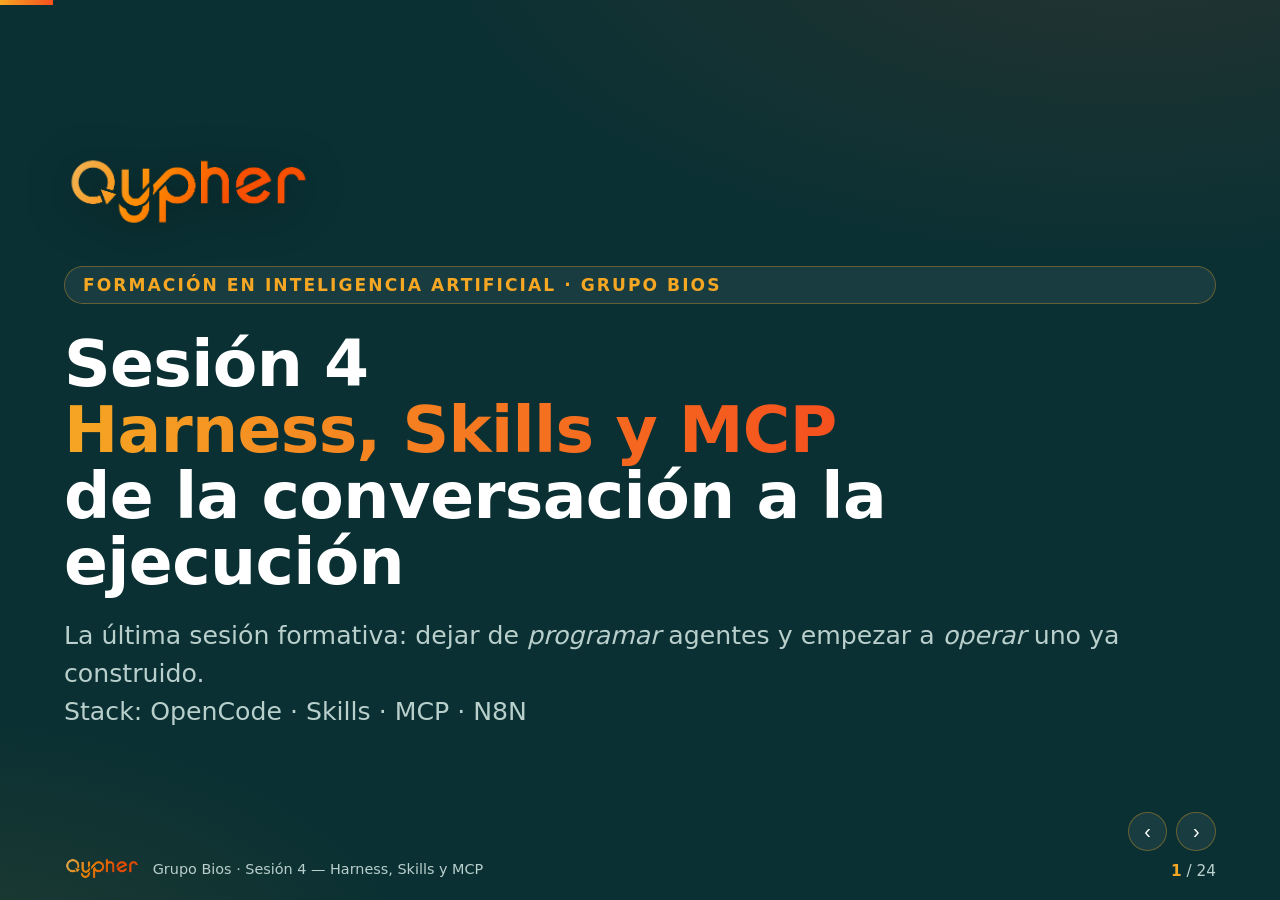
==== clase4-harness-skills-mcp/Clase4.html @ 2c04758e "develop class4" ====
<!DOCTYPE html>
<html lang="es">
<head>
<meta charset="UTF-8">
<meta name="viewport" content="width=device-width, initial-scale=1.0">
<title>Cypher · Grupo Bios — Sesión 4: Harness, Skills y MCP</title>
<style>
  :root{
    --bg:#0A3033;
    --bg2:#0D3A3D;
    --ink:#FFFFFF;
    --muted:#B9CFCC;
    --or1:#F5A623;
    --or2:#F5501E;
    --card:#F7FAF9;
    --panel:rgba(255,255,255,.06);
    --panel-bd:rgba(245,166,35,.35);
    --code-bg:#08262a;
  }
  *{box-sizing:border-box;margin:0;padding:0}
  html,body{height:100%}
  body{
    background:var(--bg);
    color:var(--ink);
    font-family:"Calibri","Segoe UI",system-ui,-apple-system,Arial,sans-serif;
    overflow:hidden;
  }
  .deck{position:fixed;inset:0}
  .slide{
    position:absolute;inset:0;
    display:none;
    flex-direction:column;
    padding:4.2vh 5vw 6vh;
    background:
      radial-gradient(1200px 600px at 88% -10%, rgba(245,80,30,.12), transparent 60%),
      radial-gradient(900px 500px at -5% 110%, rgba(245,166,35,.10), transparent 55%),
      var(--bg);
    animation:fade .4s ease;
  }
  .slide.active{display:flex}
  @keyframes fade{from{opacity:0;transform:translateY(8px)}to{opacity:1;transform:none}}

  .kicker{font-size:1.5vh;letter-spacing:.32em;text-transform:uppercase;color:var(--or1);font-weight:700;margin-bottom:1.2vh}
  h1{font-size:6.6vh;line-height:1.02;font-weight:800;letter-spacing:-.01em}
  h2{font-size:4.6vh;line-height:1.06;font-weight:800;letter-spacing:-.01em;margin-bottom:1.4vh}
  h2 .g,h1 .g{background:linear-gradient(92deg,var(--or1),var(--or2));-webkit-background-clip:text;background-clip:text;color:transparent}
  .lead{font-size:2.55vh;color:var(--muted);max-width:60ch;line-height:1.5}
  p{font-size:2.35vh;line-height:1.5;color:#EAF2F1}
  .accentbar{width:9vh;height:.7vh;border-radius:99px;background:linear-gradient(92deg,var(--or1),var(--or2));margin:1.4vh 0 2.2vh}
  strong{color:#fff;font-weight:700}
  .or{color:var(--or1);font-weight:700}

  .cols{display:flex;gap:3vw;flex:1;min-height:0}
  .cols.center{align-items:center}
  .col{flex:1;min-width:0;display:flex;flex-direction:column;justify-content:center}
  .grow{flex:1;min-height:0}

  .imgcard{background:var(--card);border-radius:16px;padding:2vh;display:flex;align-items:center;justify-content:center;box-shadow:0 20px 50px rgba(0,0,0,.35)}
  .imgcard img{max-width:100%;max-height:100%;object-fit:contain;display:block}
  .imgcard.fill{height:100%}
  .imgcard.dark{background:transparent;box-shadow:none;padding:0}

  ul.feat{list-style:none;display:flex;flex-direction:column;gap:1.5vh;margin-top:1vh}
  ul.feat li{position:relative;padding-left:3.4vh;font-size:2.35vh;line-height:1.4;color:#EAF2F1}
  ul.feat li:before{content:"";position:absolute;left:0;top:.75vh;width:1.5vh;height:1.5vh;border-radius:4px;background:linear-gradient(135deg,var(--or1),var(--or2))}
  ul.feat li b{color:#fff}

  .cards{display:grid;gap:2vh;flex:1}
  .cards.c1{grid-template-columns:1fr}
  .cards.c2{grid-template-columns:1fr 1fr}
  .cards.c3{grid-template-columns:repeat(3,1fr)}
  .cards.c4{grid-template-columns:repeat(4,1fr)}
  .card{
    background:var(--panel);border:1px solid var(--panel-bd);border-radius:14px;
    padding:2.4vh 2.2vh;display:flex;flex-direction:column;gap:1vh;
  }
  .card .n{font-size:2vh;font-weight:800;color:var(--or1);letter-spacing:.05em}
  .card h3{font-size:2.5vh;font-weight:800;color:#fff}
  .card p{font-size:1.95vh;color:var(--muted);line-height:1.42}
  .icon{font-size:3.4vh;line-height:1}

  table.t{width:100%;border-collapse:collapse;font-size:2vh}
  table.t th,table.t td{text-align:left;padding:1.5vh 1.6vh;border-bottom:1px solid rgba(255,255,255,.12)}
  table.t th{color:var(--or1);text-transform:uppercase;letter-spacing:.12em;font-size:1.5vh}
  table.t td b{color:#fff}
  table.t tr td:first-child{color:var(--or1);font-weight:800;white-space:nowrap}

  pre{background:var(--code-bg);border:1px solid rgba(245,166,35,.3);border-radius:12px;padding:2.2vh;overflow:auto;
      font-family:"SFMono-Regular",Consolas,"Liberation Mono",monospace;font-size:1.85vh;line-height:1.55;color:#D9EFEA}
  pre code{color:#D9EFEA}
  .tok-k{color:#F5A623}.tok-s{color:#9BE7C4}.tok-p{color:#8fd0d6}.tok-c{color:#6a8a88;font-style:italic}

  .stars{color:var(--or1);letter-spacing:.15em;font-size:2.2vh}
  .dim{color:rgba(255,255,255,.28)}

  .title{justify-content:center}
  .title .logo{height:8.5vh;width:auto;align-self:flex-start;object-fit:contain;margin-bottom:4vh;filter:drop-shadow(0 8px 24px rgba(0,0,0,.4))}
  .title h1{font-size:7.2vh}
  .title .sub{margin-top:2.4vh;font-size:2.8vh;color:var(--muted)}
  .pill{display:inline-block;padding:.9vh 2vh;border:1px solid var(--panel-bd);border-radius:99px;color:var(--or1);
        font-size:1.9vh;font-weight:700;letter-spacing:.12em;text-transform:uppercase;margin-bottom:3vh;background:var(--panel)}

  .foot{position:fixed;left:5vw;bottom:2.2vh;display:flex;align-items:center;gap:1.4vh;font-size:1.6vh;color:var(--muted);z-index:5}
  .foot img{height:2.6vh;opacity:.9}
  .counter{position:fixed;right:5vw;bottom:2.2vh;font-size:1.7vh;color:var(--muted);z-index:5;font-variant-numeric:tabular-nums}
  .counter b{color:var(--or1)}
  .progress{position:fixed;left:0;top:0;height:5px;background:linear-gradient(92deg,var(--or1),var(--or2));width:0;z-index:6;transition:width .3s}
  .nav{position:fixed;right:5vw;bottom:5.4vh;display:flex;gap:1vh;z-index:6}
  .nav button{width:4.4vh;height:4.4vh;border-radius:50%;border:1px solid var(--panel-bd);background:var(--panel);color:#fff;
    font-size:2.2vh;cursor:pointer;transition:.2s}
  .nav button:hover{background:linear-gradient(135deg,var(--or1),var(--or2));border-color:transparent}

  .quote{font-size:3.4vh;line-height:1.35;font-weight:700;max-width:24ch}
  .metaphor{display:flex;align-items:center;gap:2vh;font-size:2.4vh;color:#EAF2F1;margin-top:1.6vh;flex-wrap:wrap}
  .chip{background:var(--panel);border:1px solid var(--panel-bd);border-radius:10px;padding:1vh 1.6vh;font-weight:700;color:#fff;font-size:2vh}

  .pieza-num{font-size:1.7vh;letter-spacing:.32em;text-transform:uppercase;color:var(--or2);font-weight:800;margin-bottom:.8vh}
  .pieza-tag{display:inline-block;padding:.5vh 1.4vh;border-radius:99px;background:linear-gradient(135deg,var(--or1),var(--or2));color:#0A3033;font-weight:800;font-size:1.7vh;letter-spacing:.1em;text-transform:uppercase;margin-bottom:1.4vh}

  .logos{display:flex;gap:2.6vh;align-items:center;justify-content:center;flex-wrap:wrap;margin-top:1.6vh}
  .logos .l{display:flex;flex-direction:column;align-items:center;gap:1vh}
  .logos .l img{height:9vh;width:auto;object-fit:contain;background:#fff;border-radius:12px;padding:1vh 1.2vh;box-shadow:0 12px 30px rgba(0,0,0,.35)}
  .logos .l span{font-size:1.8vh;color:var(--muted);font-weight:700}

  .stepline{display:flex;align-items:center;gap:1vh;margin-top:1.4vh;flex-wrap:wrap}
  .step{background:var(--panel);border:1px solid var(--panel-bd);border-radius:10px;padding:1vh 1.4vh;font-size:1.9vh;font-weight:700;color:#fff}
  .step.active{background:linear-gradient(135deg,var(--or1),var(--or2));color:#0A3033;border-color:transparent}
  .arrow{color:var(--or1);font-size:2.4vh}
</style>
</head>
<body>
<div class="progress" id="prog"></div>
<div class="deck" id="deck">

  <!-- 1 · PORTADA -->
  <section class="slide active title">
    <img class="logo" src="./images/cypher-logo.png" alt="Cypher">
    <span class="pill">Formación en Inteligencia Artificial · Grupo Bios</span>
    <h1>Sesión 4<br><span class="g">Harness, Skills y MCP</span><br>de la conversación a la ejecución</h1>
    <p class="sub">La última sesión formativa: dejar de <em>programar</em> agentes y empezar a <em>operar</em> uno ya construido.<br>Stack: OpenCode · Skills · MCP · N8N</p>
  </section>

  <!-- 2 · DÓNDE ESTAMOS -->
  <section class="slide">
    <div class="kicker">El arco del programa</div>
    <h2>De menos <span class="g">a más</span> — cuarta parada</h2>
    <div class="accentbar"></div>
    <div class="cols center">
      <div class="col" style="flex:1.1">
        <table class="t">
          <tr><th>Sesión</th><th>Pregunta</th></tr>
          <tr><td>S1</td><td>¿Qué es un agente de IA?</td></tr>
          <tr><td>S2</td><td>¿Cómo se construye un agente?</td></tr>
          <tr><td>S3</td><td>¿Cómo sabe cosas que no le contamos? <span class="dim">(RAG)</span></td></tr>
          <tr><td><span class="or">S4 ← hoy</span></td><td><b>¿Y si el agente ya está construido y yo lo opero?</b></td></tr>
          <tr><td>S5–S7</td><td>Acompañamiento de proyectos <span class="dim">(sin clase)</span></td></tr>
        </table>
      </div>
      <div class="col">
        <p class="quote">Hoy cerramos el ciclo formativo.</p>
        <p style="margin-top:1.6vh;color:var(--muted)">Lo que se construye en esta sesión tiene que quedar <span class="or">reutilizable</span> en el proyecto real de cada Champion durante el acompañamiento.</p>
      </div>
    </div>
  </section>

  <!-- 3 · AGENDA -->
  <section class="slide">
    <div class="kicker">Ruta de la sesión</div>
    <h2>Las <span class="g">tres piezas</span> y el cierre</h2>
    <div class="accentbar"></div>
    <div class="cards c3 grow">
      <div class="card" style="border-color:rgba(245,80,30,.6)">
        <div class="pieza-tag">Pieza 1</div>
        <h3>🤖 El Coding Agent</h3>
        <p>Un agente ya construido que <b>opera tu computador</b>: lee y escribe archivos, corre comandos, itera solo, pide permiso.</p>
        <p style="color:var(--or1);font-size:1.7vh;margin-top:auto">Bloque 1 · transversal</p>
      </div>
      <div class="card" style="border-color:rgba(245,80,30,.6)">
        <div class="pieza-tag">Pieza 2</div>
        <h3>🧩 Skills</h3>
        <p>Procesos <b>replicables, deterministas, procedimentales</b> que el agente carga cuando los necesita. Conocimiento empaquetado.</p>
        <p style="color:var(--or1);font-size:1.7vh;margin-top:auto">Bloque 2a</p>
      </div>
      <div class="card" style="border-color:rgba(245,80,30,.6)">
        <div class="pieza-tag">Pieza 3</div>
        <h3>🔌 MCP</h3>
        <p>El <b>protocolo estándar</b> para conectar capacidades externas (hojas, issues, Azure) sin escribir el código de la integración.</p>
        <p style="color:var(--or1);font-size:1.7vh;margin-top:auto">Bloque 2b</p>
      </div>
    </div>
    <div class="card" style="margin-top:2vh;border-color:rgba(245,166,35,.55)">
      <h3>⚡ Cierre — n8n-cli + harness</h3>
      <p>El harness arma un flujo de n8n <b>hablando</b> en 3-5 minutos. Lo que antes tomaba 20-30 min de arrastrar nodos.</p>
    </div>
  </section>

  <!-- 4 · PIEZA 1 — QUÉ ES UN HARNESS -->
  <section class="slide">
    <div class="kicker">Pieza 1 · El Coding Agent</div>
    <div class="pieza-tag">Harness Engineering</div>
    <h2>¿Y si el agente <span class="g">ya está construido</span>?</h2>
    <div class="accentbar"></div>
    <div class="cols center">
      <div class="col">
        <p>Hasta hoy <strong>programamos</strong> agentes: escribimos el loop, definimos las tools, montamos la memoria. Ese es el rol con un <strong>framework</strong> (LangGraph, visto en S2).</p>
        <p style="margin-top:1.4vh">Hoy cambiamos de rol: <strong>operamos</strong>. Un <strong>harness</strong> es un agente ya construido que vive sobre el sistema de archivos y la terminal.</p>
        <ul class="feat" style="margin-top:1.6vh">
          <li>Lee y escribe <b>archivos</b></li>
          <li>Corre <b>comandos</b> de terminal</li>
          <li><b>Itera</b> solo hasta terminar la tarea</li>
          <li>Pide <b>permiso</b> antes de acciones sensibles</li>
        </ul>
      </div>
      <div class="col">
        <div class="imgcard"><img src="./images/HarnessEngineering.png" alt="Harness Engineering: un agente ya construido que opera el computador"></div>
      </div>
    </div>
  </section>

  <!-- 5 · HARNESS vs FRAMEWORK -->
  <section class="slide">
    <div class="kicker">Pieza 1 · El Coding Agent</div>
    <h2>Framework <span class="g">vs.</span> Harness</h2>
    <div class="accentbar"></div>
    <div class="cards c2 grow">
      <div class="card">
        <div class="icon">🧰</div>
        <h3>Framework (LangGraph, CrewAI…)</h3>
        <ul class="feat">
          <li>Librería que <b>tú programas</b></li>
          <li>Vos ensamblás el loop, las tools, la memoria</li>
          <li>Construís el agente <b>desde cero</b></li>
          <li>Control total, más trabajo</li>
        </ul>
      </div>
      <div class="card" style="border-color:rgba(245,80,30,.6)">
        <div class="icon">🤖</div>
        <h3>Harness (Claude Code, Codex, OpenCode)</h3>
        <ul class="feat">
          <li>Agente <b>ya construido</b> que vos operás</li>
          <li>Ya sabe leer archivos y correr comandos</li>
          <li>Lo extendés con <b>Skills</b> y <b>MCP</b></li>
          <li>Menos control, más velocidad</li>
        </ul>
      </div>
    </div>
    <p style="margin-top:2vh;color:var(--muted)">El harness no reemplaza al framework — <span class="or">resuelve un problema distinto</span>: operar el computador, no programar el loop.</p>
  </section>

  <!-- 6 · CÓMO PIENSA -->
  <section class="slide">
    <div class="kicker">Pieza 1 · El Coding Agent</div>
    <h2>Cómo "<span class="g">piensa</span>" un harness</h2>
    <div class="accentbar"></div>
    <div class="cols center">
      <div class="col" style="flex:.95">
        <p>El mismo loop agéntico de S2 — <span class="or">ReAct</span> — pero aplicado al sistema de archivos y la terminal, no a tools sueltas.</p>
        <div class="stepline" style="flex-direction:column;align-items:flex-start;gap:1.2vh;margin-top:1.6vh">
          <div class="step active">👁️ Percibe el estado</div>
          <div class="arrow">↓</div>
          <div class="step">🧠 Decide una acción</div>
          <div class="arrow">↓</div>
          <div class="step">⚡ Ejecuta <span style="font-weight:400;font-size:1.6vh">→ pide permiso si es sensible</span></div>
          <div class="arrow">↓</div>
          <div class="step">👀 Observa el resultado</div>
          <div class="arrow">↓</div>
          <div class="step">🔁 ¿Terminó? — no → vuelve arriba</div>
        </div>
      </div>
      <div class="col">
        <div class="card" style="border-color:rgba(245,166,35,.55)">
          <h3>La pieza nueva: el permiso</h3>
          <p>Antes de escribir un archivo o correr un comando sensible, el harness te lo muestra y pide <b>aprobación</b>. Vos siempre tenés la última palabra. Por eso es seguro para operar.</p>
        </div>
      </div>
    </div>
  </section>

  <!-- 7 · AGENTS.MD -->
  <section class="slide">
    <div class="kicker">Pieza 1 · El Coding Agent</div>
    <h2><span class="g">AGENTS.md</span> — el contexto del proyecto</h2>
    <div class="accentbar"></div>
    <div class="cols center">
      <div class="col">
        <p>El harness lee solo un archivo de contexto al arrancar: <code>AGENTS.md</code>. Es el <strong>system prompt del proyecto</strong>.</p>
        <p style="margin-top:1.4vh">Instrucciones de fondo que el harness carga en cada turno: quién es el cliente, quiénes son los participantes, qué ya dimos, qué falta, qué convenciones seguimos.</p>
        <div class="card" style="margin-top:1.6vh;border-color:rgba(245,166,35,.55)">
          <p style="font-size:2vh"><span class="or">Autorreferencial:</span> el <code>AGENTS.md</code> de <b>este repo</b> es el ejemplo. Lo que el harness carga al operar la formación es justamente el documento que ustedes están leyendo.</p>
        </div>
      </div>
      <div class="col">
        <pre><code><span class="tok-c"># AGENTS.md — Formación Grupo Bios en IA</span>

<span class="tok-c">> Para qué es este archivo. Cada vez que hablemos
> de las formaciones, este documento es el contexto
> de fondo…</span>

<span class="tok-k">## 1. El cliente</span>
Grupo Bios — líder del sector Agro en Colombia…

<span class="tok-k">## 2. Los participantes</span>
Núcleo técnico (~4) + Champions no-software (~11)…

<span class="tok-k">## 9. Convenciones</span>
- Idioma: español
- Datos sintéticos siempre
- Audiencia dual: código + n8n</code></pre>
      </div>
    </div>
  </section>

  <!-- 8 · EJEMPLOS DE HARNESSES -->
  <section class="slide">
    <div class="kicker">Pieza 1 · El Coding Agent</div>
    <h2>Tres harnesses, <span class="g">un patrón</span></h2>
    <div class="accentbar"></div>
    <div class="logos grow">
      <div class="l">
        <img src="./images/claude.png" alt="Claude Code">
        <span>Claude Code</span>
      </div>
      <div class="l">
        <img src="./images/Codex.png" alt="Codex">
        <span>Codex (OpenAI)</span>
      </div>
      <div class="l">
        <img src="./images/Opencode.png" alt="OpenCode">
        <span>OpenCode</span>
      </div>
    </div>
    <div class="card" style="margin-top:2.4vh">
      <p style="text-align:center">Hoy operamos <span class="or">OpenCode</span> — pero lo que ven se replica con cualquiera. Cambiás el binario, no el patrón.</p>
    </div>
  </section>

  <!-- 9 · PRÁCTICA TRANSVERSAL -->
  <section class="slide">
    <div class="kicker">Pieza 1 · Práctica</div>
    <h2>Práctica <span class="g">transversal</span> — todos operan</h2>
    <div class="accentbar"></div>
    <div class="cols center">
      <div class="col">
        <p class="quote">Una tarea cotidiana, sin código.</p>
        <p style="margin-top:1.6vh">El facilitador le pide al harness que organice una carpeta de notas sueltas y redacte un acta formateada en un solo archivo.</p>
        <ul class="feat" style="margin-top:1.4vh">
          <li>Técnicos y no-técnicos <b>juntos</b></li>
          <li>Nadie escribe una línea de código</li>
          <li>El harness lee, decide, pide permiso, escribe</li>
        </ul>
        <p style="margin-top:1.4vh;color:var(--muted)">El objetivo: que los no-software vean que <span class="or">el harness les sirve sin programar</span>, antes de que el Bloque 2 se ponga más técnico.</p>
      </div>
      <div class="col">
        <div class="card" style="border-color:rgba(245,80,30,.55)">
          <div class="n">El momento "oh"</div>
          <h3>Cambien "notas" por "informes de mi área"</h3>
          <p>Si en vez de <code>practica-transversal/</code> apuntan el harness a la carpeta de informes de Mantenimiento, Compras, Logística o Producción — el harness hace lo mismo. Organiza, redacta, formatea. Sin que nadie programme nada.</p>
        </div>
      </div>
    </div>
  </section>

  <!-- 10 · PUENTE A SKILLS -->
  <section class="slide">
    <div class="kicker">Pieza 1 → Pieza 2</div>
    <h2>¿Y si quiero que <span class="g">siempre</span> sepa hacerlo?</h2>
    <div class="accentbar"></div>
    <div class="cols center">
      <div class="col">
        <p>Acabo de decirle al harness cómo organizar el acta — <strong>una vez</strong>, en lenguaje natural.</p>
        <p style="margin-top:1.4vh">¿Y si quiero que <strong>siempre</strong> sepa organizar actas de esa manera, sin repetírselo? ¿Y si quiero que cargue un par de scripts que ya escribí para extraer action items?</p>
        <p class="quote g" style="margin-top:1.6vh">Eso es una <span style="color:#fff">Skill</span>.</p>
      </div>
      <div class="col">
        <div class="imgcard dark"><img src="./images/MCP_SKILL_AGENTS.png" alt="Cómo se relacionan Agent, Skills y MCP" style="max-height:48vh;filter:drop-shadow(0 12px 30px rgba(0,0,0,.5))"></div>
      </div>
    </div>
  </section>

  <!-- 11 · PIEZA 2 — QUÉ ES UNA SKILL -->
  <section class="slide">
    <div class="kicker">Pieza 2 · Skills</div>
    <div class="pieza-tag">Skills</div>
    <h2>Qué es una <span class="g">Skill</span></h2>
    <div class="accentbar"></div>
    <div class="cols center">
      <div class="col">
        <p>Una Skill es un <strong>paquete de conocimiento procedimental</strong> que el harness carga cuando la conversación entra en su dominio.</p>
        <p style="margin-top:1.4vh">Tres palabras clave:</p>
        <ul class="feat" style="margin-top:1.2vh">
          <li><b>Replicable</b> — la misma Skill sirve en cualquier proyecto donde el dominio aplique</li>
          <li><b>Determinista</b> — los pasos que indica son claros, no creativos</li>
          <li><b>Procedimental</b> — describe <b>cómo</b> hacer algo, paso a paso</li>
        </ul>
        <p style="margin-top:1.4vh;color:var(--muted)">No es una tool (eso era S2). No es un documento (eso era RAG, S3). Es <span class="or">conocimiento empaquetado</span> que dice al harness "cuando te pidan X, hacé así".</p>
      </div>
      <div class="col">
        <div class="imgcard"><img src="./images/Skills_1.png" alt="Qué es una Skill: conocimiento procedimental empaquetado"></div>
      </div>
    </div>
  </section>

  <!-- 12 · PARA QUÉ SIRVEN -->
  <section class="slide">
    <div class="kicker">Pieza 2 · Skills</div>
    <h2>Para qué <span class="g">sirven</span></h2>
    <div class="accentbar"></div>
    <div class="cards c3 grow">
      <div class="card">
        <div class="icon">🔁</div>
        <h3>Repetibilidad</h3>
        <p>Una vez que definís "cómo se organiza un acta", el harness lo hace <b>igual</b> cada vez, sin que se lo vuelvas a explicar.</p>
      </div>
      <div class="card">
        <div class="icon">📦</div>
        <h3>Empaquetar contexto</h3>
        <p>Lleva consigo <b>instrucciones, archivos y scripts</b>. El harness no parte de cero cuando entra en el dominio.</p>
      </div>
      <div class="card">
        <div class="icon">🤝</div>
        <h3>Compartir entre equipos</h3>
        <p>Una Skill se <b>versiona en git</b>. Tu equipo hereda el mismo procedimiento, sin que cada uno lo redescubra.</p>
      </div>
    </div>
    <p style="margin-top:2vh;color:var(--muted)">En sus proyectos de Bios: la Skill "analista operativo" orquesta <span class="or">bios_ops.db</span> + el vector store de OpenAI. La adapta al dominio, no la reescribe.</p>
  </section>

  <!-- 13 · ANATOMÍA -->
  <section class="slide">
    <div class="kicker">Pieza 2 · Skills</div>
    <h2>Anatomía de un <span class="g">SKILL.md</span></h2>
    <div class="accentbar"></div>
    <div class="cols center">
      <div class="col" style="flex:.95">
        <div class="imgcard"><img src="./images/Skill anatomy.png" alt="Anatomía de un SKILL.md: frontmatter, instrucciones, scripts"></div>
      </div>
      <div class="col">
        <p>Tres partes, igual que un archivo de config:</p>
        <div class="cards c1" style="margin-top:1.4vh;gap:1.2vh">
          <div class="card" style="padding:1.6vh">
            <div class="n">1 · Frontmatter</div>
            <p><b>name</b>, <b>description</b>, <b>when</b> (cuándo se activa), <b>context</b> (qué archivos carga).</p>
          </div>
          <div class="card" style="padding:1.6vh">
            <div class="n">2 · Instrucciones</div>
            <p>El system prompt específico de la Skill. No reemplaza al <code>AGENTS.md</code>; lo complementa cuando la Skill está activa.</p>
          </div>
          <div class="card" style="padding:1.6vh">
            <div class="n">3 · Scripts / archivos</div>
            <p>Lo que la Skill puede traer consigo: funciones Python, documentación, ejemplos. El harness los invoca como herramientas.</p>
          </div>
        </div>
      </div>
    </div>
  </section>

  <!-- 14 · CÓMO SE CONSTRUYEN + DÓNDE -->
  <section class="slide">
    <div class="kicker">Pieza 2 · Skills</div>
    <h2>Cómo se construyen · <span class="g">Dónde se guardan</span></h2>
    <div class="accentbar"></div>
    <div class="cols center">
      <div class="col" style="flex:1.05">
        <p><strong>Cómo se construyen</strong> — un archivo <code>SKILL.md</code> + los scripts que necesite.</p>
        <pre style="margin-top:1.2vh"><code><span class="tok-p">---</span>
<span class="tok-k">name</span>: analista-operativo-bios
<span class="tok-k">description</span>: Respuesta a preguntas de
  operaciones de Grupo Bios…
<span class="tok-k">when</span>: >
  Se activa cuando la conversación
  trata sobre operaciones de planta,
  mantenimiento, compras, logística…
<span class="tok-k">context</span>:
  - tools/bios_ops.py
  - tools/rag.py
<span class="tok-p">---</span>

<span class="tok-c"># Instrucciones (el system prompt de la Skill)</span>
Sos un analista operativo de Grupo Bios…
NUNCA inventes una cifra operativa…</code></pre>
      </div>
      <div class="col">
        <p><strong>Dónde se guardan</strong> — dos modos:</p>
        <div class="cards c1" style="margin-top:1.2vh;gap:1.2vh">
          <div class="card" style="padding:1.6vh">
            <h3>📁 Local del proyecto</h3>
            <p>Dentro del repo, en <code>./skills/</code> o donde el harness escanea. Viaja con el proyecto — quien clona, hereda.</p>
          </div>
          <div class="card" style="padding:1.6vh">
            <h3>🌍 Global</h3>
            <p>En el directorio global del harness. Disponible en cualquier proyecto. Útil para Skills transversales (tu flujo de git, tu estilo de PR).</p>
          </div>
        </div>
        <p style="margin-top:1.4vh;color:var(--muted);font-size:1.9vh">El harness las detecta solo — no hay que "cargarlas" manualmente. Si el <code>when</code> calza, se activa.</p>
      </div>
    </div>
  </section>

  <!-- 15 · PRÁCTICA SKILL -->
  <section class="slide">
    <div class="kicker">Pieza 2 · Práctica</div>
    <h2>Práctica: <span class="g">"analista operativo"</span></h2>
    <div class="accentbar"></div>
    <div class="cols center">
      <div class="col">
        <p>Construimos en vivo una Skill que orquesta las <strong>dos fuentes</strong> que ya tenemos:</p>
        <ul class="feat" style="margin-top:1.2vh">
          <li><b>bios_ops.db</b> (S1/S2) — datos estructurados</li>
          <li><b>Vector store de OpenAI</b> — documentos, políticas, manuales</li>
        </ul>
        <p style="margin-top:1.4vh">La Skill decide cuál fuente consultar según la pregunta. Y cuando la pregunta <b>cruza</b> — llama las dos.</p>
        <div class="card" style="margin-top:1.4vh;border-color:rgba(245,166,35,.55)">
          <p style="font-size:1.9vh"><span class="or">Red de seguridad:</span> la Skill ya está construida y probada en <code>skill-analista-operativo/</code>. Si la reconstrucción en vivo falla, cargamos la preconstruida.</p>
        </div>
      </div>
      <div class="col">
        <div class="cards c1" style="gap:1.2vh">
          <div class="card" style="padding:1.5vh"><div class="n">Caso 1 · sólo datos</div><p style="font-size:1.85vh">"¿Cuánto maíz le queda a Itagüí?" → <code>bios_ops.py</code></p></div>
          <div class="card" style="padding:1.5vh"><div class="n">Caso 2 · sólo docs</div><p style="font-size:1.85vh">"¿Procedimiento si el molino supera 5.5 mm/s?" → <code>rag.py</code></p></div>
          <div class="card" style="padding:1.5vh;border-color:rgba(245,80,30,.55)"><div class="n">Caso 3 · cruzada (N5)</div><p style="font-size:1.85vh">"¿El retraso del PD-24-00871 es por materia prima o por equipos?" → <b>ambas</b></p></div>
        </div>
      </div>
    </div>
  </section>

  <!-- 16 · PUENTE A MCP -->
  <section class="slide">
    <div class="kicker">Pieza 2 → Pieza 3</div>
    <h2>¿Y si quiero leer una <span class="g">hoja de cálculo</span>?</h2>
    <div class="accentbar"></div>
    <div class="cols center">
      <div class="col">
        <p>Las tools de la Skill son funciones que <strong>vos escribís</strong> (<code>bios_ops.py</code>). El RAG es un endpoint que <strong>vos levantás</strong> (S3).</p>
        <p style="margin-top:1.4vh">¿Y si lo que querés es leer y escribir sobre la hoja de cálculo que Compras ya usa a diario — sin programar una integración?</p>
        <p class="quote g" style="margin-top:1.6vh">Eso es un <span style="color:#fff">MCP</span>.</p>
      </div>
      <div class="col">
        <div class="imgcard"><img src="./images/SKILLS_MCP.png" alt="De Skills a MCP: conectar capacidades externas"></div>
      </div>
    </div>
  </section>

  <!-- 17 · PIEZA 3 — QUÉ ES MCP -->
  <section class="slide">
    <div class="kicker">Pieza 3 · MCP</div>
    <div class="pieza-tag">Model Context Protocol</div>
    <h2>Qué es <span class="g">MCP</span></h2>
    <div class="accentbar"></div>
    <div class="cols center">
      <div class="col" style="flex:1.1">
        <p><strong>Model Context Protocol</strong> — un estándar abierto para que cualquier agente hable con cualquier herramienta externa, <strong>sin que vos escribas el código de la integración</strong>.</p>
        <p style="margin-top:1.4vh">Vos <b>configurás la conexión</b> (auth, alcance). El harness hace el resto: descubre qué puede hacer el servidor MCP y lo invoca como una herramienta más.</p>
        <div class="metaphor" style="margin-top:1.6vh">
          <span class="chip">🔌 MCP = USB-C de los agentes</span>
        </div>
        <p style="margin-top:1.4vh;color:var(--muted);font-size:1.9vh">Un conector estándar. Antes cada sistema tenía su cable; ahora todos hablan el mismo protocolo.</p>
      </div>
      <div class="col">
        <div class="imgcard dark" style="text-align:center">
          <img src="./images/MCP_Logo.png" alt="Logo de Model Context Protocol" style="max-height:20vh">
          <p style="margin-top:1.6vh;color:var(--muted);font-size:1.8vh">Anthropic, 2024 — abierto y adoptado por OpenAI, Cursor, Claude Code, OpenCode…</p>
        </div>
      </div>
    </div>
  </section>

  <!-- 18 · POR QUÉ SE CREÓ -->
  <section class="slide">
    <div class="kicker">Pieza 3 · MCP</div>
    <h2>Por qué se <span class="g">creó</span></h2>
    <div class="accentbar"></div>
    <div class="cols center">
      <div class="col">
        <p class="quote">El problema M×N.</p>
        <p style="margin-top:1.6vh">Antes de MCP: si tenías <b>M</b> agentes y <b>N</b> herramientas, necesitabas escribir <b>M×N</b> integraciones. Cada agente hablaba cada herramienta de forma distinta.</p>
        <p style="margin-top:1.4vh">Con MCP: cada herramienta expone <b>un</b> servidor MCP. Cada agente habla <b>un</b> protocolo. Total: <b>M+N</b>. No M×N.</p>
      </div>
      <div class="col">
        <div class="imgcard"><img src="./images/MCP_1.png" alt="Problema M×N: cada agente con cada herramienta"></div>
      </div>
    </div>
  </section>

  <!-- 19 · EL ESTÁNDAR + DÓNDE -->
  <section class="slide">
    <div class="kicker">Pieza 3 · MCP</div>
    <h2>El estándar de comunicación · <span class="g">Dónde se guarda</span></h2>
    <div class="accentbar"></div>
    <div class="cols center">
      <div class="col" style="flex:1.05">
        <p><strong>Es el estándar</strong> porque lo adoptaron todos los harnesses principales — Claude Code, Codex, Cursor, OpenCode. Escribís un servidor MCP una vez y sirve para todos.</p>
        <p style="margin-top:1.4vh"><strong>Dónde se guarda / configura:</strong></p>
        <ul class="feat" style="margin-top:1.2vh">
          <li>El <b>servidor MCP</b> es un proceso (local o remoto) que expone capacidades</li>
          <li>La <b>configuración</b> vive en el archivo de config del harness (no en <code>.env</code> del repo)</li>
          <li>La <b>auth</b> (OAuth, service account, API key) va en ese mismo config — nunca en git</li>
        </ul>
        <p style="margin-top:1.4vh;color:var(--muted);font-size:1.9vh">El harness descubre las capacidades del servidor MCP al arrancar — no tenés que declararlas a mano.</p>
      </div>
      <div class="col">
        <div class="imgcard"><img src="./images/MCP_2.png" alt="Cómo el harness se conecta a un servidor MCP"></div>
      </div>
    </div>
  </section>

  <!-- 20 · PRÁCTICA MCP -->
  <section class="slide">
    <div class="kicker">Pieza 3 · Práctica</div>
    <h2>Práctica: <span class="g">tres MCPs</span></h2>
    <div class="accentbar"></div>
    <div class="cards c3 grow">
      <div class="card">
        <div class="icon">📋</div>
        <h3>Linear MCP</h3>
        <p class="or" style="font-size:1.7vh">Referencia — "así lo usamos nosotros"</p>
        <p>Leemos issues de Linear, nuestro sistema de gestión de trabajo. Caso de uso real de la agencia.</p>
        <p style="font-size:1.8vh;color:var(--muted);margin-top:auto">Sin demo en vivo — se muestra config y se narra.</p>
      </div>
      <div class="card" style="border-color:rgba(245,80,30,.6)">
        <div class="icon">📊</div>
        <h3>Google Sheets / Drive</h3>
        <p class="or" style="font-size:1.7vh">Demo en vivo</p>
        <p>El harness <b>lee y escribe</b> sobre una hoja real. La misma herramienta que Compras, Logística y Producción ya usan a diario.</p>
        <p style="font-size:1.8vh;color:var(--muted);margin-top:auto">Cuenta Google de la agencia — nunca de Bios en clase.</p>
      </div>
      <div class="card">
        <div class="icon">☁️</div>
        <h3>Azure MCP Server</h3>
        <p class="or" style="font-size:1.7vh">Mención conceptual</p>
        <p>Expone recursos de Azure (Key Vault, Storage, Cosmos DB). Mismo patrón que Sheets. Cuando TI les habilite Azure, igual.</p>
        <p style="font-size:1.8vh;color:var(--muted);margin-top:auto">Sin demo — no tenemos cuenta Azure propia.</p>
      </div>
    </div>
  </section>

  <!-- 21 · CIERRE N8N -->
  <section class="slide">
    <div class="kicker">Cierre — el momento más importante</div>
    <div class="pieza-tag">n8n-cli + harness</div>
    <h2>El harness <span class="g">arma el flujo</span> hablando</h2>
    <div class="accentbar"></div>
    <div class="cols center">
      <div class="col">
        <p class="quote">Antes: 25 min arrastrando nodos.<br>Hoy: <span class="g">4 min hablando</span>.</p>
        <p style="margin-top:1.6vh">En vivo, con el harness conectado a la CLI de n8n, le pedimos que arme un workflow sobre uno de los cuatro dominios de Bios.</p>
        <ul class="feat" style="margin-top:1.2vh">
          <li>El harness invoca la CLI: <b>crea</b>, <b>configura</b>, <b>activa</b></li>
          <li>Disparamos el webhook → el flujo corre</li>
          <li>Escribe su salida en la Sheet del Bloque 2</li>
        </ul>
        <p style="margin-top:1.4vh;color:var(--muted)">El harness <span class="or">no reemplaza n8n — lo opera</span>. n8n sigue siendo donde vive el flujo.</p>
      </div>
      <div class="col">
        <div class="imgcard"><img src="./images/Skills_MCP_2.png" alt="El harness armando un flujo de n8n hablando"></div>
      </div>
    </div>
  </section>

  <!-- 22 · LAS TRES PIEZAS -->
  <section class="slide">
    <div class="kicker">Recap</div>
    <h2>Las <span class="g">tres piezas</span> en una frase</h2>
    <div class="accentbar"></div>
    <div class="cards c3 grow">
      <div class="card" style="border-color:rgba(245,80,30,.6)">
        <div class="pieza-tag">Pieza 1</div>
        <h3>🤖 Coding Agent</h3>
        <p>Un agente ya construido que <b>opera tu computador</b>. El loop, las tools básicas (leer, escribir, correr) ya vienen incluidas.</p>
      </div>
      <div class="card" style="border-color:rgba(245,80,30,.6)">
        <div class="pieza-tag">Pieza 2</div>
        <h3>🧩 Skills</h3>
        <p>Conocimiento <b>procedimental empaquetado</b> que el agente carga cuando entra en un dominio. Vos lo escribís una vez.</p>
      </div>
      <div class="card" style="border-color:rgba(245,80,30,.6)">
        <div class="pieza-tag">Pieza 3</div>
        <h3>🔌 MCP</h3>
        <p>El <b>protocolo estándar</b> para conectar herramientas externas sin escribir el código de la integración.</p>
      </div>
    </div>
    <div class="card" style="margin-top:2vh;border-color:rgba(245,166,35,.55)">
      <p style="text-align:center;font-size:2.4vh"><span class="or">Agente</span> + <span class="or">Skill</span> + <span class="or">MCP</span> = el patrón que van a operar en sus proyectos reales durante el acompañamiento.</p>
    </div>
  </section>

  <!-- 23 · ENTREGABLES -->
  <section class="slide">
    <div class="kicker">Lo que se llevan hoy</div>
    <h2>Tres <span class="g">entregables</span></h2>
    <div class="accentbar"></div>
    <div class="cards c3 grow">
      <div class="card">
        <div class="n">1</div>
        <h3>✅ Una Skill funcionando</h3>
        <p>La "analista operativo" cargada en tu harness, probada con una pregunta de tu dominio.</p>
      </div>
      <div class="card">
        <div class="n">2</div>
        <h3>✅ Una automatización n8n</h3>
        <p>Creada con el harness + CLI de n8n. El flujo del cierre u otro equivalente sobre tu dominio.</p>
      </div>
      <div class="card">
        <div class="n">3</div>
        <h3>✅ La guía de instalación</h3>
        <p><code>INSTALL-HARNESS-N8N-CLI.md</code> — paso a paso, reproducible sin el facilitador.</p>
      </div>
    </div>
  </section>

  <!-- 24 · PUENTE -->
  <section class="slide title">
    <img class="logo" src="./images/cypher-logo.png" alt="Cypher">
    <span class="pill">S5 — S7 · Acompañamiento</span>
    <h1>La próxima ya <span class="g">no hay clase</span></h1>
    <p class="sub">Ustedes con su proyecto real.<br>Nosotros para resolver dudas, revisar avance, orientar decisiones.<br><br>Los tres entregables de hoy son la base. Si algo traba, lo resolvemos ahí.</p>
  </section>

</div>

<div class="foot"><img src="./images/cypher-logo.png" alt="Cypher"><span>Grupo Bios · Sesión 4 — Harness, Skills y MCP</span></div>
<div class="counter"><b id="cur">1</b> / <span id="tot">24</span></div>
<div class="nav"><button id="prev" aria-label="Anterior">‹</button><button id="next" aria-label="Siguiente">›</button></div>

<script>
  const slides=[...document.querySelectorAll('.slide')];
  let i=0;const tot=slides.length;
  document.getElementById('tot').textContent=tot;
  function show(n){
    i=Math.max(0,Math.min(tot-1,n));
    slides.forEach((s,k)=>s.classList.toggle('active',k===i));
    document.getElementById('cur').textContent=i+1;
    document.getElementById('prog').style.width=((i+1)/tot*100)+'%';
  }
  document.getElementById('next').onclick=()=>show(i+1);
  document.getElementById('prev').onclick=()=>show(i-1);
  document.addEventListener('keydown',e=>{
    if(['ArrowRight','ArrowDown','PageDown',' '].includes(e.key)){e.preventDefault();show(i+1)}
    if(['ArrowLeft','ArrowUp','PageUp'].includes(e.key)){e.preventDefault();show(i-1)}
    if(e.key==='Home')show(0); if(e.key==='End')show(tot-1);
    if(e.key==='f'||e.key==='F'){document.documentElement.requestFullscreen?.()}
  });
  let x0=null;
  addEventListener('touchstart',e=>x0=e.touches[0].clientX,{passive:true});
  addEventListener('touchend',e=>{if(x0===null)return;const dx=e.changedTouches[0].clientX-x0;if(Math.abs(dx)>50)show(i+(dx<0?1:-1));x0=null},{passive:true});
  show(0);
</script>
</body>
</html>
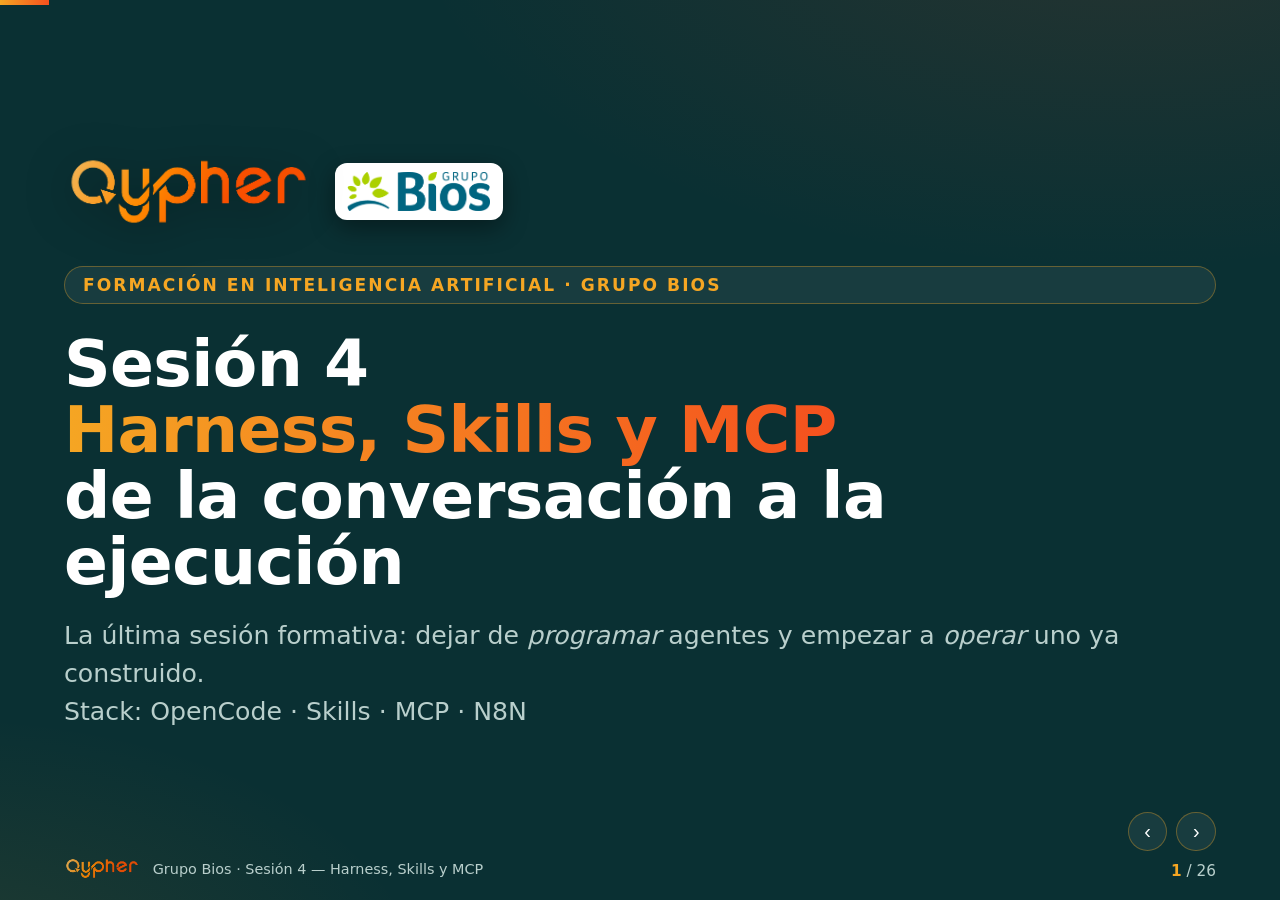
==== commit e72b88a7: "Finalización sesión 4 BIOS" ====
--- a/clase4-harness-skills-mcp/Clase4.html
+++ b/clase4-harness-skills-mcp/Clase4.html
@@ -127,6 +127,15 @@
   .step{background:var(--panel);border:1px solid var(--panel-bd);border-radius:10px;padding:1vh 1.4vh;font-size:1.9vh;font-weight:700;color:#fff}
   .step.active{background:linear-gradient(135deg,var(--or1),var(--or2));color:#0A3033;border-color:transparent}
   .arrow{color:var(--or1);font-size:2.4vh}
+
+  .tree{background:var(--code-bg);border:1px solid rgba(245,166,35,.3);border-radius:12px;padding:2.6vh 2.4vh;display:flex;flex-direction:column;gap:1.5vh;font-family:"SFMono-Regular",Consolas,"Liberation Mono",monospace}
+  .trow{display:flex;align-items:baseline;gap:1.4vh;font-size:2.05vh;min-width:0}
+  .trow .tbranch{color:rgba(255,255,255,.28);flex-shrink:0}
+  .trow .ticon{flex-shrink:0}
+  .trow .tname{color:#fff;font-weight:700;flex-shrink:0}
+  .trow .tdesc{color:var(--muted);font-size:1.65vh;font-family:"Calibri","Segoe UI",system-ui,sans-serif;overflow:hidden;text-overflow:ellipsis;white-space:nowrap}
+  .trow.root .tname{color:var(--or1);font-size:2.35vh}
+  .trow.req .tname{color:var(--or1)}
 </style>
 </head>
 <body>
@@ -135,7 +144,10 @@
 
   <!-- 1 · PORTADA -->
   <section class="slide active title">
-    <img class="logo" src="./images/cypher-logo.png" alt="Cypher">
+    <div style="display:flex;align-items:center;gap:2.4vh;margin-bottom:4vh">
+      <img class="logo" src="./images/cypher-logo.png" alt="Cypher" style="margin-bottom:0">
+      <img src="./images/grupo-bios.png" alt="Grupo Bios" style="height:6.4vh;background:#fff;border-radius:12px;padding:1vh 1.4vh;box-shadow:0 8px 24px rgba(0,0,0,.4)">
+    </div>
     <span class="pill">Formación en Inteligencia Artificial · Grupo Bios</span>
     <h1>Sesión 4<br><span class="g">Harness, Skills y MCP</span><br>de la conversación a la ejecución</h1>
     <p class="sub">La última sesión formativa: dejar de <em>programar</em> agentes y empezar a <em>operar</em> uno ya construido.<br>Stack: OpenCode · Skills · MCP · N8N</p>
@@ -185,7 +197,7 @@
       <div class="card" style="border-color:rgba(245,80,30,.6)">
         <div class="pieza-tag">Pieza 3</div>
         <h3>🔌 MCP</h3>
-        <p>El <b>protocolo estándar</b> para conectar capacidades externas (hojas, issues, Azure) sin escribir el código de la integración.</p>
+        <p>El <b>protocolo estándar</b> para conectar capacidades externas (issues, diagramas, bases de datos) sin escribir el código de la integración.</p>
         <p style="color:var(--or1);font-size:1.7vh;margin-top:auto">Bloque 2b</p>
       </div>
     </div>
@@ -205,20 +217,31 @@
       <div class="col">
         <p>Hasta hoy <strong>programamos</strong> agentes: escribimos el loop, definimos las tools, montamos la memoria. Ese es el rol con un <strong>framework</strong> (LangGraph, visto en S2).</p>
         <p style="margin-top:1.4vh">Hoy cambiamos de rol: <strong>operamos</strong>. Un <strong>harness</strong> es un agente ya construido que vive sobre el sistema de archivos y la terminal.</p>
-        <ul class="feat" style="margin-top:1.6vh">
-          <li>Lee y escribe <b>archivos</b></li>
-          <li>Corre <b>comandos</b> de terminal</li>
-          <li><b>Itera</b> solo hasta terminar la tarea</li>
-          <li>Pide <b>permiso</b> antes de acciones sensibles</li>
-        </ul>
-      </div>
-      <div class="col">
-        <div class="imgcard"><img src="./images/HarnessEngineering.png" alt="Harness Engineering: un agente ya construido que opera el computador"></div>
-      </div>
-    </div>
-  </section>
-
-  <!-- 5 · HARNESS vs FRAMEWORK -->
+      </div>
+      <div class="col">
+        <div class="card" style="border-color:rgba(245,80,30,.55)">
+          <h3>Lo que ya sabe hacer</h3>
+          <ul class="feat" style="margin-top:1vh">
+            <li>Lee y escribe <b>archivos</b></li>
+            <li>Corre <b>comandos</b> de terminal</li>
+            <li><b>Itera</b> solo hasta terminar la tarea</li>
+            <li>Pide <b>permiso</b> antes de acciones sensibles</li>
+          </ul>
+        </div>
+      </div>
+    </div>
+  </section>
+
+  <!-- 5 · EL MAPA DE LA SESIÓN -->
+  <section class="slide">
+    <div class="kicker">Pieza 1 · El Coding Agent</div>
+    <h2>El <span class="g">mapa</span> de la sesión</h2>
+    <div class="accentbar"></div>
+    <div class="imgcard grow" style="min-height:0"><img src="./images/HarnessEngineering.png" alt="El agente de código al centro, extendido con Skills, MCPs, memoria y ejecución" style="max-height:100%"></div>
+    <p style="margin:1.6vh auto 0;max-width:75%;color:var(--muted);text-align:center;font-size:2vh">El agente de código al centro — puede ser Claude Code, Codex u OpenCode. Alrededor, las piezas que recorremos hoy: <span class="or">Skills</span>, <span class="or">MCPs</span>, memoria y ejecución sobre la terminal.</p>
+  </section>
+
+  <!-- 6 · HARNESS vs FRAMEWORK -->
   <section class="slide">
     <div class="kicker">Pieza 1 · El Coding Agent</div>
     <h2>Framework <span class="g">vs.</span> Harness</h2>
@@ -229,8 +252,8 @@
         <h3>Framework (LangGraph, CrewAI…)</h3>
         <ul class="feat">
           <li>Librería que <b>tú programas</b></li>
-          <li>Vos ensamblás el loop, las tools, la memoria</li>
-          <li>Construís el agente <b>desde cero</b></li>
+          <li>Tú ensamblas el loop, las tools, la memoria</li>
+          <li>Construyes el agente <b>desde cero</b></li>
           <li>Control total, más trabajo</li>
         </ul>
       </div>
@@ -238,9 +261,9 @@
         <div class="icon">🤖</div>
         <h3>Harness (Claude Code, Codex, OpenCode)</h3>
         <ul class="feat">
-          <li>Agente <b>ya construido</b> que vos operás</li>
+          <li>Agente <b>ya construido</b> que tú operas</li>
           <li>Ya sabe leer archivos y correr comandos</li>
-          <li>Lo extendés con <b>Skills</b> y <b>MCP</b></li>
+          <li>Lo extiendes con <b>Skills</b> y <b>MCP</b></li>
           <li>Menos control, más velocidad</li>
         </ul>
       </div>
@@ -248,7 +271,7 @@
     <p style="margin-top:2vh;color:var(--muted)">El harness no reemplaza al framework — <span class="or">resuelve un problema distinto</span>: operar el computador, no programar el loop.</p>
   </section>
 
-  <!-- 6 · CÓMO PIENSA -->
+  <!-- 7 · CÓMO PIENSA -->
   <section class="slide">
     <div class="kicker">Pieza 1 · El Coding Agent</div>
     <h2>Cómo "<span class="g">piensa</span>" un harness</h2>
@@ -269,15 +292,16 @@
         </div>
       </div>
       <div class="col">
+        <div class="imgcard" style="margin-bottom:1.6vh"><img src="./images/react-loop.gif" alt="Bucle ReAct: pensamiento, acción y observación" style="max-height:34vh"></div>
         <div class="card" style="border-color:rgba(245,166,35,.55)">
           <h3>La pieza nueva: el permiso</h3>
-          <p>Antes de escribir un archivo o correr un comando sensible, el harness te lo muestra y pide <b>aprobación</b>. Vos siempre tenés la última palabra. Por eso es seguro para operar.</p>
-        </div>
-      </div>
-    </div>
-  </section>
-
-  <!-- 7 · AGENTS.MD -->
+          <p>Antes de escribir un archivo o correr un comando sensible, el harness te lo muestra y pide <b>aprobación</b>. Tú siempre tienes la última palabra. Por eso es seguro para operar.</p>
+        </div>
+      </div>
+    </div>
+  </section>
+
+  <!-- 8 · AGENTS.MD -->
   <section class="slide">
     <div class="kicker">Pieza 1 · El Coding Agent</div>
     <h2><span class="g">AGENTS.md</span> — el contexto del proyecto</h2>
@@ -286,6 +310,7 @@
       <div class="col">
         <p>El harness lee solo un archivo de contexto al arrancar: <code>AGENTS.md</code>. Es el <strong>system prompt del proyecto</strong>.</p>
         <p style="margin-top:1.4vh">Instrucciones de fondo que el harness carga en cada turno: quién es el cliente, quiénes son los participantes, qué ya dimos, qué falta, qué convenciones seguimos.</p>
+        <p style="margin-top:1.4vh;color:var(--muted);font-size:1.95vh">El nombre depende del harness: OpenCode y Codex leen <code>AGENTS.md</code>; en Claude Code el equivalente se llama <span class="or">CLAUDE.md</span>. Mismo patrón, distinto nombre.</p>
         <div class="card" style="margin-top:1.6vh;border-color:rgba(245,166,35,.55)">
           <p style="font-size:2vh"><span class="or">Autorreferencial:</span> el <code>AGENTS.md</code> de <b>este repo</b> es el ejemplo. Lo que el harness carga al operar la formación es justamente el documento que ustedes están leyendo.</p>
         </div>
@@ -311,31 +336,31 @@
     </div>
   </section>
 
-  <!-- 8 · EJEMPLOS DE HARNESSES -->
+  <!-- 9 · EJEMPLOS DE HARNESSES -->
   <section class="slide">
     <div class="kicker">Pieza 1 · El Coding Agent</div>
     <h2>Tres harnesses, <span class="g">un patrón</span></h2>
     <div class="accentbar"></div>
-    <div class="logos grow">
-      <div class="l">
-        <img src="./images/claude.png" alt="Claude Code">
-        <span>Claude Code</span>
-      </div>
-      <div class="l">
-        <img src="./images/Codex.png" alt="Codex">
-        <span>Codex (OpenAI)</span>
-      </div>
-      <div class="l">
-        <img src="./images/Opencode.png" alt="OpenCode">
-        <span>OpenCode</span>
+    <div class="logos grow" style="gap:6vw">
+      <div class="l" style="gap:2vh">
+        <img src="./images/claude.png" alt="Claude Code" style="height:24vh;padding:2.4vh 3vh">
+        <span style="font-size:2.6vh">Claude Code</span>
+      </div>
+      <div class="l" style="gap:2vh">
+        <img src="./images/Codex.png" alt="Codex" style="height:24vh;padding:2.4vh 3vh">
+        <span style="font-size:2.6vh">Codex (OpenAI)</span>
+      </div>
+      <div class="l" style="gap:2vh">
+        <img src="./images/Opencode.png" alt="OpenCode" style="height:24vh;padding:2.4vh 3vh">
+        <span style="font-size:2.6vh">OpenCode</span>
       </div>
     </div>
     <div class="card" style="margin-top:2.4vh">
-      <p style="text-align:center">Hoy operamos <span class="or">OpenCode</span> — pero lo que ven se replica con cualquiera. Cambiás el binario, no el patrón.</p>
-    </div>
-  </section>
-
-  <!-- 9 · PRÁCTICA TRANSVERSAL -->
+      <p style="text-align:center">Hoy operamos <span class="or">OpenCode</span> — pero lo que ven se replica con cualquiera. Cambias el binario, no el patrón.</p>
+    </div>
+  </section>
+
+  <!-- 10 · PRÁCTICA TRANSVERSAL -->
   <section class="slide">
     <div class="kicker">Pieza 1 · Práctica</div>
     <h2>Práctica <span class="g">transversal</span> — todos operan</h2>
@@ -343,25 +368,23 @@
     <div class="cols center">
       <div class="col">
         <p class="quote">Una tarea cotidiana, sin código.</p>
-        <p style="margin-top:1.6vh">El facilitador le pide al harness que organice una carpeta de notas sueltas y redacte un acta formateada en un solo archivo.</p>
-        <ul class="feat" style="margin-top:1.4vh">
+        <ul class="feat" style="margin-top:1.6vh">
           <li>Técnicos y no-técnicos <b>juntos</b></li>
           <li>Nadie escribe una línea de código</li>
           <li>El harness lee, decide, pide permiso, escribe</li>
         </ul>
-        <p style="margin-top:1.4vh;color:var(--muted)">El objetivo: que los no-software vean que <span class="or">el harness les sirve sin programar</span>, antes de que el Bloque 2 se ponga más técnico.</p>
       </div>
       <div class="col">
         <div class="card" style="border-color:rgba(245,80,30,.55)">
           <div class="n">El momento "oh"</div>
           <h3>Cambien "notas" por "informes de mi área"</h3>
-          <p>Si en vez de <code>practica-transversal/</code> apuntan el harness a la carpeta de informes de Mantenimiento, Compras, Logística o Producción — el harness hace lo mismo. Organiza, redacta, formatea. Sin que nadie programme nada.</p>
-        </div>
-      </div>
-    </div>
-  </section>
-
-  <!-- 10 · PUENTE A SKILLS -->
+          <p>Si en vez de <code>practica-transversal/</code> apuntan el harness a la carpeta de informes de Mantenimiento, Compras, Logística o Producción — el harness hace lo mismo. Organiza, redacta, formatea. Sin que nadie programe nada.</p>
+        </div>
+      </div>
+    </div>
+  </section>
+
+  <!-- 11 · PUENTE A SKILLS -->
   <section class="slide">
     <div class="kicker">Pieza 1 → Pieza 2</div>
     <h2>¿Y si quiero que <span class="g">siempre</span> sepa hacerlo?</h2>
@@ -373,12 +396,12 @@
         <p class="quote g" style="margin-top:1.6vh">Eso es una <span style="color:#fff">Skill</span>.</p>
       </div>
       <div class="col">
-        <div class="imgcard dark"><img src="./images/MCP_SKILL_AGENTS.png" alt="Cómo se relacionan Agent, Skills y MCP" style="max-height:48vh;filter:drop-shadow(0 12px 30px rgba(0,0,0,.5))"></div>
-      </div>
-    </div>
-  </section>
-
-  <!-- 11 · PIEZA 2 — QUÉ ES UNA SKILL -->
+        <div class="imgcard dark"><img src="./images/Skills_1.png" alt="Skills: se escriben una vez, se usan siempre" style="max-height:48vh;border-radius:12px;filter:drop-shadow(0 12px 30px rgba(0,0,0,.5))"></div>
+      </div>
+    </div>
+  </section>
+
+  <!-- 12 · PIEZA 2 — QUÉ ES UNA SKILL -->
   <section class="slide">
     <div class="kicker">Pieza 2 · Skills</div>
     <div class="pieza-tag">Skills</div>
@@ -387,21 +410,28 @@
     <div class="cols center">
       <div class="col">
         <p>Una Skill es un <strong>paquete de conocimiento procedimental</strong> que el harness carga cuando la conversación entra en su dominio.</p>
-        <p style="margin-top:1.4vh">Tres palabras clave:</p>
-        <ul class="feat" style="margin-top:1.2vh">
-          <li><b>Replicable</b> — la misma Skill sirve en cualquier proyecto donde el dominio aplique</li>
-          <li><b>Determinista</b> — los pasos que indica son claros, no creativos</li>
-          <li><b>Procedimental</b> — describe <b>cómo</b> hacer algo, paso a paso</li>
-        </ul>
-        <p style="margin-top:1.4vh;color:var(--muted)">No es una tool (eso era S2). No es un documento (eso era RAG, S3). Es <span class="or">conocimiento empaquetado</span> que dice al harness "cuando te pidan X, hacé así".</p>
-      </div>
-      <div class="col">
-        <div class="imgcard"><img src="./images/Skills_1.png" alt="Qué es una Skill: conocimiento procedimental empaquetado"></div>
-      </div>
-    </div>
-  </section>
-
-  <!-- 12 · PARA QUÉ SIRVEN -->
+        <p style="margin-top:1.4vh;color:var(--muted)">No es una tool (eso era S2). No es un documento (eso era RAG, S3). Es <span class="or">conocimiento empaquetado</span> que dice al harness "cuando te pidan X, haz así".</p>
+      </div>
+      <div class="col">
+        <div class="cards c1" style="gap:1.4vh">
+          <div class="card" style="padding:1.8vh">
+            <h3>🔁 Replicable</h3>
+            <p>La misma Skill sirve en cualquier proyecto donde el dominio aplique.</p>
+          </div>
+          <div class="card" style="padding:1.8vh">
+            <h3>🎯 Determinista</h3>
+            <p>Los pasos que indica son claros, no creativos.</p>
+          </div>
+          <div class="card" style="padding:1.8vh">
+            <h3>📋 Procedimental</h3>
+            <p>Describe <b>cómo</b> hacer algo, paso a paso.</p>
+          </div>
+        </div>
+      </div>
+    </div>
+  </section>
+
+  <!-- 13 · PARA QUÉ SIRVEN -->
   <section class="slide">
     <div class="kicker">Pieza 2 · Skills</div>
     <h2>Para qué <span class="g">sirven</span></h2>
@@ -410,7 +440,7 @@
       <div class="card">
         <div class="icon">🔁</div>
         <h3>Repetibilidad</h3>
-        <p>Una vez que definís "cómo se organiza un acta", el harness lo hace <b>igual</b> cada vez, sin que se lo vuelvas a explicar.</p>
+        <p>Una vez que defines "cómo se organiza un acta", el harness lo hace <b>igual</b> cada vez, sin que se lo vuelvas a explicar.</p>
       </div>
       <div class="card">
         <div class="icon">📦</div>
@@ -426,14 +456,14 @@
     <p style="margin-top:2vh;color:var(--muted)">En sus proyectos de Bios: la Skill "analista operativo" orquesta <span class="or">bios_ops.db</span> + el vector store de OpenAI. La adapta al dominio, no la reescribe.</p>
   </section>
 
-  <!-- 13 · ANATOMÍA -->
+  <!-- 14 · ANATOMÍA -->
   <section class="slide">
     <div class="kicker">Pieza 2 · Skills</div>
     <h2>Anatomía de un <span class="g">SKILL.md</span></h2>
     <div class="accentbar"></div>
     <div class="cols center">
       <div class="col" style="flex:.95">
-        <div class="imgcard"><img src="./images/Skill anatomy.png" alt="Anatomía de un SKILL.md: frontmatter, instrucciones, scripts"></div>
+        <div class="imgcard"><img src="./images/Skill anatomy.png" alt="Anatomía de un SKILL.md: frontmatter, instrucciones, scripts" style="max-height:66vh"></div>
       </div>
       <div class="col">
         <p>Tres partes, igual que un archivo de config:</p>
@@ -455,7 +485,44 @@
     </div>
   </section>
 
-  <!-- 14 · CÓMO SE CONSTRUYEN + DÓNDE -->
+  <!-- 15 · LA CARPETA DE UNA SKILL -->
+  <section class="slide">
+    <div class="kicker">Pieza 2 · Skills</div>
+    <h2>La <span class="g">carpeta</span> de una Skill</h2>
+    <div class="accentbar"></div>
+    <div class="cols center">
+      <div class="col" style="flex:1.25">
+        <div class="tree">
+          <div class="trow root"><span class="ticon">📁</span><span class="tname">skill-analista-operativo/</span><span class="tdesc">una carpeta = una Skill</span></div>
+          <div class="trow req"><span class="tbranch">├─</span><span class="ticon">📄</span><span class="tname">SKILL.md</span><span class="tdesc">obligatorio — frontmatter + instrucciones</span></div>
+          <div class="trow"><span class="tbranch">├─</span><span class="ticon">📁</span><span class="tname">scripts/</span><span class="tdesc">código que el harness invoca como herramientas</span></div>
+          <div class="trow"><span class="tbranch">│&nbsp;&nbsp;&nbsp;├─</span><span class="ticon">🐍</span><span class="tname">bios_ops.py</span><span class="tdesc">las 4 tools canónicas de S2</span></div>
+          <div class="trow"><span class="tbranch">│&nbsp;&nbsp;&nbsp;└─</span><span class="ticon">🐍</span><span class="tname">rag.py</span><span class="tdesc">cliente del vector store de OpenAI</span></div>
+          <div class="trow"><span class="tbranch">├─</span><span class="ticon">📁</span><span class="tname">references/</span><span class="tdesc">documentación de fondo que la Skill consulta</span></div>
+          <div class="trow"><span class="tbranch">├─</span><span class="ticon">📁</span><span class="tname">assets/</span><span class="tdesc">plantillas y archivos de apoyo</span></div>
+          <div class="trow"><span class="tbranch">└─</span><span class="ticon">📄</span><span class="tname">ejemplos.md</span><span class="tdesc">los casos de prueba</span></div>
+        </div>
+      </div>
+      <div class="col">
+        <div class="cards c1" style="gap:1.4vh">
+          <div class="card" style="padding:1.8vh;border-color:rgba(245,80,30,.55)">
+            <h3>📄 Solo SKILL.md es obligatorio</h3>
+            <p>Lo demás se agrega según lo que la Skill necesite llevar consigo.</p>
+          </div>
+          <div class="card" style="padding:1.8vh">
+            <h3>📦 Todo viaja junto</h3>
+            <p>Instrucciones, scripts y plantillas en una sola carpeta versionable en git.</p>
+          </div>
+          <div class="card" style="padding:1.8vh">
+            <h3>⚡ Carga on-demand</h3>
+            <p>El harness la activa solo cuando la conversación calza con su dominio.</p>
+          </div>
+        </div>
+      </div>
+    </div>
+  </section>
+
+  <!-- 16 · CÓMO SE CONSTRUYEN + DÓNDE -->
   <section class="slide">
     <div class="kicker">Pieza 2 · Skills</div>
     <h2>Cómo se construyen · <span class="g">Dónde se guardan</span></h2>
@@ -477,7 +544,7 @@
 <span class="tok-p">---</span>
 
 <span class="tok-c"># Instrucciones (el system prompt de la Skill)</span>
-Sos un analista operativo de Grupo Bios…
+Eres un analista operativo de Grupo Bios…
 NUNCA inventes una cifra operativa…</code></pre>
       </div>
       <div class="col">
@@ -492,12 +559,13 @@
             <p>En el directorio global del harness. Disponible en cualquier proyecto. Útil para Skills transversales (tu flujo de git, tu estilo de PR).</p>
           </div>
         </div>
-        <p style="margin-top:1.4vh;color:var(--muted);font-size:1.9vh">El harness las detecta solo — no hay que "cargarlas" manualmente. Si el <code>when</code> calza, se activa.</p>
-      </div>
-    </div>
-  </section>
-
-  <!-- 15 · PRÁCTICA SKILL -->
+        <div class="imgcard" style="margin-top:1.4vh"><img src="./images/Skills template.png" alt="Estructura de carpeta de una Skill y carga on-demand" style="max-height:18vh"></div>
+        <p style="margin-top:1.2vh;color:var(--muted);font-size:1.9vh">El harness las detecta solo — no hay que "cargarlas" manualmente. Si el <code>when</code> calza, se activa.</p>
+      </div>
+    </div>
+  </section>
+
+  <!-- 17 · PRÁCTICA SKILL -->
   <section class="slide">
     <div class="kicker">Pieza 2 · Práctica</div>
     <h2>Práctica: <span class="g">"analista operativo"</span></h2>
@@ -524,24 +592,24 @@
     </div>
   </section>
 
-  <!-- 16 · PUENTE A MCP -->
+  <!-- 18 · PUENTE A MCP -->
   <section class="slide">
     <div class="kicker">Pieza 2 → Pieza 3</div>
-    <h2>¿Y si quiero leer una <span class="g">hoja de cálculo</span>?</h2>
-    <div class="accentbar"></div>
-    <div class="cols center">
-      <div class="col">
-        <p>Las tools de la Skill son funciones que <strong>vos escribís</strong> (<code>bios_ops.py</code>). El RAG es un endpoint que <strong>vos levantás</strong> (S3).</p>
-        <p style="margin-top:1.4vh">¿Y si lo que querés es leer y escribir sobre la hoja de cálculo que Compras ya usa a diario — sin programar una integración?</p>
+    <h2>¿Y si quiero conectar <span class="g">herramientas externas</span>?</h2>
+    <div class="accentbar"></div>
+    <div class="cols center">
+      <div class="col">
+        <p>Las tools de la Skill son funciones que <strong>tú escribes</strong> (<code>bios_ops.py</code>). El RAG es un endpoint que <strong>tú levantas</strong> (S3).</p>
+        <p style="margin-top:1.4vh">¿Y si lo que quieres es que el harness liste tus pendientes en el gestor de tareas, o dibuje el diagrama de un proceso — sin programar una integración?</p>
         <p class="quote g" style="margin-top:1.6vh">Eso es un <span style="color:#fff">MCP</span>.</p>
       </div>
       <div class="col">
-        <div class="imgcard"><img src="./images/SKILLS_MCP.png" alt="De Skills a MCP: conectar capacidades externas"></div>
-      </div>
-    </div>
-  </section>
-
-  <!-- 17 · PIEZA 3 — QUÉ ES MCP -->
+        <div class="imgcard"><img src="./images/SKILLS_MCP.png" alt="De Skills a MCP: conectar capacidades externas" style="max-height:60vh"></div>
+      </div>
+    </div>
+  </section>
+
+  <!-- 19 · PIEZA 3 — QUÉ ES MCP -->
   <section class="slide">
     <div class="kicker">Pieza 3 · MCP</div>
     <div class="pieza-tag">Model Context Protocol</div>
@@ -549,23 +617,21 @@
     <div class="accentbar"></div>
     <div class="cols center">
       <div class="col" style="flex:1.1">
-        <p><strong>Model Context Protocol</strong> — un estándar abierto para que cualquier agente hable con cualquier herramienta externa, <strong>sin que vos escribas el código de la integración</strong>.</p>
-        <p style="margin-top:1.4vh">Vos <b>configurás la conexión</b> (auth, alcance). El harness hace el resto: descubre qué puede hacer el servidor MCP y lo invoca como una herramienta más.</p>
+        <p><strong>Model Context Protocol</strong> — un estándar abierto para que cualquier agente hable con cualquier herramienta externa, <strong>sin que tú escribas el código de la integración</strong>.</p>
+        <p style="margin-top:1.4vh">Tú <b>configuras la conexión</b> (auth, alcance). El harness hace el resto: descubre qué puede hacer el servidor MCP y lo invoca como una herramienta más.</p>
         <div class="metaphor" style="margin-top:1.6vh">
           <span class="chip">🔌 MCP = USB-C de los agentes</span>
         </div>
         <p style="margin-top:1.4vh;color:var(--muted);font-size:1.9vh">Un conector estándar. Antes cada sistema tenía su cable; ahora todos hablan el mismo protocolo.</p>
       </div>
       <div class="col">
-        <div class="imgcard dark" style="text-align:center">
-          <img src="./images/MCP_Logo.png" alt="Logo de Model Context Protocol" style="max-height:20vh">
-          <p style="margin-top:1.6vh;color:var(--muted);font-size:1.8vh">Anthropic, 2024 — abierto y adoptado por OpenAI, Cursor, Claude Code, OpenCode…</p>
-        </div>
-      </div>
-    </div>
-  </section>
-
-  <!-- 18 · POR QUÉ SE CREÓ -->
+        <div class="imgcard"><img src="./images/MCP_2.png" alt="Arquitectura MCP dibujada como un hub USB-C: hosts, clientes y servidores" style="max-height:40vh"></div>
+        <p style="margin-top:1.2vh;color:var(--muted);font-size:1.7vh;text-align:center">Anthropic, 2024 — abierto y adoptado por OpenAI, Cursor, Claude Code, OpenCode…</p>
+      </div>
+    </div>
+  </section>
+
+  <!-- 20 · POR QUÉ SE CREÓ -->
   <section class="slide">
     <div class="kicker">Pieza 3 · MCP</div>
     <h2>Por qué se <span class="g">creó</span></h2>
@@ -582,59 +648,68 @@
     </div>
   </section>
 
-  <!-- 19 · EL ESTÁNDAR + DÓNDE -->
+  <!-- 21 · EL ESTÁNDAR + DÓNDE -->
   <section class="slide">
     <div class="kicker">Pieza 3 · MCP</div>
     <h2>El estándar de comunicación · <span class="g">Dónde se guarda</span></h2>
     <div class="accentbar"></div>
     <div class="cols center">
       <div class="col" style="flex:1.05">
-        <p><strong>Es el estándar</strong> porque lo adoptaron todos los harnesses principales — Claude Code, Codex, Cursor, OpenCode. Escribís un servidor MCP una vez y sirve para todos.</p>
+        <p><strong>Es el estándar</strong> porque lo adoptaron todos los harnesses principales — Claude Code, Codex, Cursor, OpenCode. Escribes un servidor MCP una vez y sirve para todos.</p>
         <p style="margin-top:1.4vh"><strong>Dónde se guarda / configura:</strong></p>
         <ul class="feat" style="margin-top:1.2vh">
           <li>El <b>servidor MCP</b> es un proceso (local o remoto) que expone capacidades</li>
           <li>La <b>configuración</b> vive en el archivo de config del harness (no en <code>.env</code> del repo)</li>
           <li>La <b>auth</b> (OAuth, service account, API key) va en ese mismo config — nunca en git</li>
         </ul>
-        <p style="margin-top:1.4vh;color:var(--muted);font-size:1.9vh">El harness descubre las capacidades del servidor MCP al arrancar — no tenés que declararlas a mano.</p>
-      </div>
-      <div class="col">
-        <div class="imgcard"><img src="./images/MCP_2.png" alt="Cómo el harness se conecta a un servidor MCP"></div>
-      </div>
-    </div>
-  </section>
-
-  <!-- 20 · PRÁCTICA MCP -->
+        <p style="margin-top:1.4vh;color:var(--muted);font-size:1.9vh">El harness descubre las capacidades del servidor MCP al arrancar — no tienes que declararlas a mano.</p>
+      </div>
+      <div class="col">
+        <pre><code><span class="tok-c">// config del harness (conceptual — fuera del repo)</span>
+{
+  <span class="tok-k">"mcp"</span>: {
+    <span class="tok-c">// remoto, sin credenciales — solo la URL:</span>
+    <span class="tok-k">"drawio"</span>: {
+      <span class="tok-k">"url"</span>: <span class="tok-s">"https://mcp.draw.io/mcp"</span>
+    },
+    <span class="tok-c">// con auth — el token vive aquí, nunca en git:</span>
+    <span class="tok-k">"linear"</span>: {
+      <span class="tok-k">"command"</span>: <span class="tok-s">"npx"</span>,
+      <span class="tok-k">"args"</span>: [<span class="tok-s">"-y"</span>, <span class="tok-s">"&lt;servidor-mcp-linear&gt;"</span>],
+      <span class="tok-k">"env"</span>: {
+        <span class="tok-k">"LINEAR_API_KEY"</span>: <span class="tok-s">"&lt;token&gt;"</span>
+      }
+    }
+  }
+}</code></pre>
+        <p style="margin-top:1.2vh;color:var(--muted);font-size:1.7vh">🔒 La auth nunca va en git. Si se expone, rota al instante — borrar el commit no basta.</p>
+      </div>
+    </div>
+  </section>
+
+  <!-- 22 · PRÁCTICA MCP -->
   <section class="slide">
     <div class="kicker">Pieza 3 · Práctica</div>
-    <h2>Práctica: <span class="g">tres MCPs</span></h2>
-    <div class="accentbar"></div>
-    <div class="cards c3 grow">
+    <h2>Práctica: <span class="g">dos MCPs</span></h2>
+    <div class="accentbar"></div>
+    <div class="cards c2 grow">
       <div class="card">
         <div class="icon">📋</div>
         <h3>Linear MCP</h3>
         <p class="or" style="font-size:1.7vh">Referencia — "así lo usamos nosotros"</p>
-        <p>Leemos issues de Linear, nuestro sistema de gestión de trabajo. Caso de uso real de la agencia.</p>
-        <p style="font-size:1.8vh;color:var(--muted);margin-top:auto">Sin demo en vivo — se muestra config y se narra.</p>
+        <p>Leemos issues de Linear, nuestro sistema de gestión de trabajo. Caso de uso real de la agencia: el harness lista los pendientes hablando.</p>
       </div>
       <div class="card" style="border-color:rgba(245,80,30,.6)">
-        <div class="icon">📊</div>
-        <h3>Google Sheets / Drive</h3>
-        <p class="or" style="font-size:1.7vh">Demo en vivo</p>
-        <p>El harness <b>lee y escribe</b> sobre una hoja real. La misma herramienta que Compras, Logística y Producción ya usan a diario.</p>
-        <p style="font-size:1.8vh;color:var(--muted);margin-top:auto">Cuenta Google de la agencia — nunca de Bios en clase.</p>
-      </div>
-      <div class="card">
-        <div class="icon">☁️</div>
-        <h3>Azure MCP Server</h3>
-        <p class="or" style="font-size:1.7vh">Mención conceptual</p>
-        <p>Expone recursos de Azure (Key Vault, Storage, Cosmos DB). Mismo patrón que Sheets. Cuando TI les habilite Azure, igual.</p>
-        <p style="font-size:1.8vh;color:var(--muted);margin-top:auto">Sin demo — no tenemos cuenta Azure propia.</p>
-      </div>
-    </div>
-  </section>
-
-  <!-- 21 · CIERRE N8N -->
+        <div class="icon">📐</div>
+        <h3>draw.io MCP</h3>
+        <p class="or" style="font-size:1.7vh">Demo en vivo — diagramas hablando</p>
+        <p>El harness dibuja el proceso de un dominio de Bios con la tool <b>create_diagram</b> (XML de draw.io o Mermaid) y lo deja listo para editar en draw.io.</p>
+        <p style="font-size:1.85vh;color:var(--muted)">Endpoint oficial alojado (<code>mcp.draw.io/mcp</code>) — sin cuenta ni credenciales.</p>
+      </div>
+    </div>
+  </section>
+
+  <!-- 23 · CIERRE N8N -->
   <section class="slide">
     <div class="kicker">Cierre — el momento más importante</div>
     <div class="pieza-tag">n8n-cli + harness</div>
@@ -647,44 +722,62 @@
         <ul class="feat" style="margin-top:1.2vh">
           <li>El harness invoca la CLI: <b>crea</b>, <b>configura</b>, <b>activa</b></li>
           <li>Disparamos el webhook → el flujo corre</li>
-          <li>Escribe su salida en la Sheet del Bloque 2</li>
+          <li>Escribe su salida en una hoja de cálculo <b>vía nodo nativo de n8n</b></li>
         </ul>
         <p style="margin-top:1.4vh;color:var(--muted)">El harness <span class="or">no reemplaza n8n — lo opera</span>. n8n sigue siendo donde vive el flujo.</p>
       </div>
       <div class="col">
-        <div class="imgcard"><img src="./images/Skills_MCP_2.png" alt="El harness armando un flujo de n8n hablando"></div>
-      </div>
-    </div>
-  </section>
-
-  <!-- 22 · LAS TRES PIEZAS -->
+        <div class="stepline" style="flex-direction:column;align-items:flex-start;gap:1.1vh">
+          <div class="step active">🗣️ 1 · El facilitador habla</div>
+          <div class="arrow">↓</div>
+          <div class="step">🤖 2 · El harness invoca la CLI de n8n</div>
+          <div class="arrow">↓</div>
+          <div class="step">⚙️ 3 · Crea, configura y activa el workflow</div>
+          <div class="arrow">↓</div>
+          <div class="step">🔔 4 · Webhook manual → ejecución en la UI de n8n</div>
+          <div class="arrow">↓</div>
+          <div class="step">📊 5 · La salida cae en una hoja — nodo nativo de n8n</div>
+        </div>
+        <div class="card" style="margin-top:1.6vh;border-color:rgba(245,166,35,.55)">
+          <p style="font-size:1.8vh"><span class="or">Plan B:</span> si el harness no responde en 60 s, se importa <code>n8n/plantilla-cierre-rescate.json</code> y se narra. Nunca se presenta la plantilla como armada en vivo.</p>
+        </div>
+      </div>
+    </div>
+  </section>
+
+  <!-- 24 · LAS TRES PIEZAS -->
   <section class="slide">
     <div class="kicker">Recap</div>
     <h2>Las <span class="g">tres piezas</span> en una frase</h2>
     <div class="accentbar"></div>
-    <div class="cards c3 grow">
-      <div class="card" style="border-color:rgba(245,80,30,.6)">
-        <div class="pieza-tag">Pieza 1</div>
-        <h3>🤖 Coding Agent</h3>
-        <p>Un agente ya construido que <b>opera tu computador</b>. El loop, las tools básicas (leer, escribir, correr) ya vienen incluidas.</p>
-      </div>
-      <div class="card" style="border-color:rgba(245,80,30,.6)">
-        <div class="pieza-tag">Pieza 2</div>
-        <h3>🧩 Skills</h3>
-        <p>Conocimiento <b>procedimental empaquetado</b> que el agente carga cuando entra en un dominio. Vos lo escribís una vez.</p>
-      </div>
-      <div class="card" style="border-color:rgba(245,80,30,.6)">
-        <div class="pieza-tag">Pieza 3</div>
-        <h3>🔌 MCP</h3>
-        <p>El <b>protocolo estándar</b> para conectar herramientas externas sin escribir el código de la integración.</p>
-      </div>
-    </div>
-    <div class="card" style="margin-top:2vh;border-color:rgba(245,166,35,.55)">
-      <p style="text-align:center;font-size:2.4vh"><span class="or">Agente</span> + <span class="or">Skill</span> + <span class="or">MCP</span> = el patrón que van a operar en sus proyectos reales durante el acompañamiento.</p>
-    </div>
-  </section>
-
-  <!-- 23 · ENTREGABLES -->
+    <div class="cols center">
+      <div class="col">
+        <div class="cards c1" style="gap:1.2vh">
+          <div class="card" style="padding:1.6vh;border-color:rgba(245,80,30,.6)">
+            <h3>🤖 Pieza 1 · Coding Agent</h3>
+            <p>Un agente ya construido que <b>opera tu computador</b>. El loop y las tools básicas ya vienen incluidas.</p>
+          </div>
+          <div class="card" style="padding:1.6vh;border-color:rgba(245,80,30,.6)">
+            <h3>🧩 Pieza 2 · Skills</h3>
+            <p>Conocimiento <b>procedimental empaquetado</b> que el agente carga cuando entra en un dominio. Tú lo escribes una vez.</p>
+          </div>
+          <div class="card" style="padding:1.6vh;border-color:rgba(245,80,30,.6)">
+            <h3>🔌 Pieza 3 · MCP</h3>
+            <p>El <b>protocolo estándar</b> para conectar herramientas externas sin escribir el código de la integración.</p>
+          </div>
+        </div>
+      </div>
+      <div class="col">
+        <div class="imgcard"><img src="./images/MCP_SKILL_AGENTS.png" alt="Los tres artefactos de texto lado a lado: tool MCP, SKILL.md y AGENTS.md" style="max-height:34vh"></div>
+        <p style="margin-top:1vh;color:var(--muted);font-size:1.7vh;text-align:center">Las tres piezas, vistas como los archivos que el harness consume: tool MCP · SKILL.md · AGENTS.md</p>
+        <div class="card" style="margin-top:1.4vh;border-color:rgba(245,166,35,.55)">
+          <p style="text-align:center;font-size:2.1vh"><span class="or">Agente</span> + <span class="or">Skill</span> + <span class="or">MCP</span> = el patrón que van a operar en sus proyectos reales durante el acompañamiento.</p>
+        </div>
+      </div>
+    </div>
+  </section>
+
+  <!-- 25 · ENTREGABLES -->
   <section class="slide">
     <div class="kicker">Lo que se llevan hoy</div>
     <h2>Tres <span class="g">entregables</span></h2>
@@ -708,7 +801,7 @@
     </div>
   </section>
 
-  <!-- 24 · PUENTE -->
+  <!-- 26 · PUENTE -->
   <section class="slide title">
     <img class="logo" src="./images/cypher-logo.png" alt="Cypher">
     <span class="pill">S5 — S7 · Acompañamiento</span>
